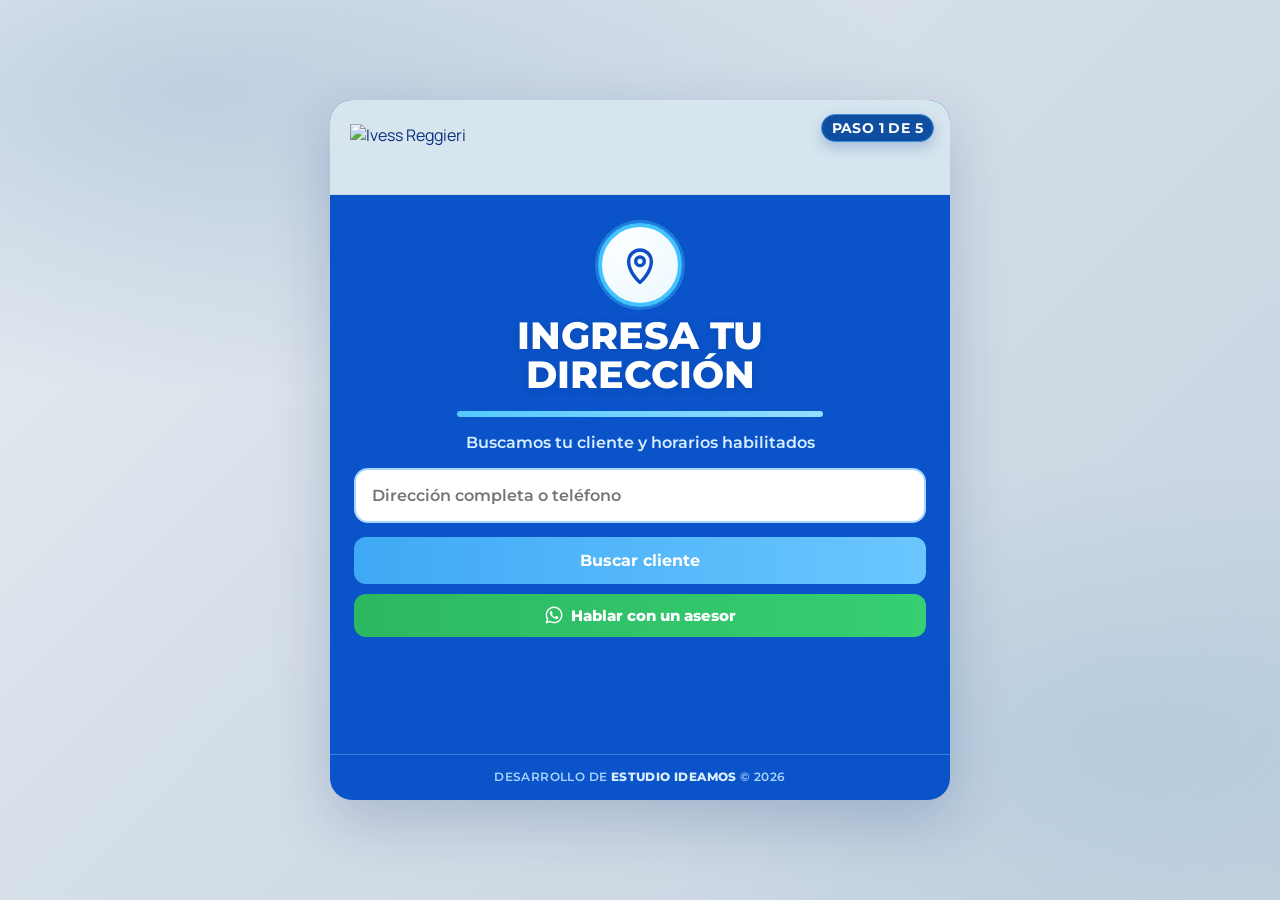
==== index.html @ b0eee378 "Quitar opcion de asesor dentro de lista de horarios" ====
﻿<!doctype html>
<html lang="es">
<head>
  <meta charset="UTF-8" />
  <meta name="viewport" content="width=device-width, initial-scale=1.0" />
  <title>Ivess Reggieri - Pedidos</title>
  <link rel="icon" type="image/x-icon" href="./assets/favicon-somoselagua.ico" />
  <link rel="preconnect" href="https://fonts.googleapis.com">
  <link rel="preconnect" href="https://fonts.gstatic.com" crossorigin>
  <link href="https://fonts.googleapis.com/css2?family=Montserrat:wght@500;600;700;800&family=Manrope:wght@500;600;700&display=swap" rel="stylesheet">
  <link rel="stylesheet" href="./styles.css" />
</head>
<body>
  <div class="layout">
    <main class="app">
      <header class="header">
        <img class="logo" src="https://ivessreggieri.com.ar/wp-content/uploads/2021/08/LOGO-FINAL.png" alt="Ivess Reggieri" />
        <div id="step-indicator" class="step-indicator">PASO 1 de 5</div>
      </header>

      <section class="content" id="screen-lookup">
        <div class="title-icon-wrap">
          <div class="title-icon">
            <svg class="title-icon-svg" viewBox="0 0 24 24" aria-hidden="true">
              <path d="M12 21.5S5.8 16.4 5.8 10a6.2 6.2 0 1 1 12.4 0c0 6.4-6.2 11.5-6.2 11.5z"></path>
              <circle cx="12" cy="10" r="2.35"></circle>
            </svg>
          </div>
        </div>
        <h1 class="title">INGRESA TU<br />DIRECCIÓN</h1>
        <div class="title-divider"></div>
        <p class="subtitle">Buscamos tu cliente y horarios habilitados</p>
        <div class="address-wrap">
          <input id="address-input" class="input" autocomplete="off" placeholder="Dirección completa o teléfono" />
          <span id="lookup-spinner" class="lookup-spinner hidden" aria-hidden="true"></span>
        </div>
        <div class="actions">
          <button id="btn-find" style="width:100%">Buscar cliente</button>
        </div>
        <a class="advisor-link" href="https://wa.me/5491133053315?text=Hola%20Ivess%20Reggieri%2C%20me%20gustar%C3%ADa%20hacer%20una%20consulta..." target="_blank" rel="noopener noreferrer"><img src="./assets/whatsapp.svg" alt="" class="advisor-link-icon" /> Hablar con un asesor</a>
      </section>

      <section class="content hidden" id="screen-schedule">
        <h1 class="title">SELECCIONA EL HORARIO</h1>
        <p class="subtitle" id="customer-label"></p>
        <div id="schedule-loading" class="schedule-loading hidden">
          <span class="schedule-loading-spinner" aria-hidden="true"></span>
          <span class="schedule-loading-text">Cargando productos...</span>
        </div>
        <div id="schedule-list"></div>
        <div class="actions">
          <button id="btn-back-lookup" class="secondary" style="width:100%">Volver</button>
        </div>
        <a class="advisor-link" href="https://wa.me/5491133053315?text=Hola%20Ivess%20Reggieri%2C%20me%20gustar%C3%ADa%20hacer%20una%20consulta..." target="_blank" rel="noopener noreferrer"><img src="./assets/whatsapp.svg" alt="" class="advisor-link-icon" /> Hablar con un asesor</a>
      </section>

      <section class="content hidden" id="screen-products">
        <h1 class="title">Tu pedido</h1>
        <div id="products-list"></div>
        <textarea id="comment-input" rows="3" placeholder="Comentarios para entrega"></textarea>
        <div class="footer-total">Total: <span id="total-label">$0</span></div>
        <div class="actions">
          <button id="btn-back-schedule" class="secondary" style="flex:1">Volver</button>
          <button id="btn-submit" style="flex:2">Enviar pedido</button>
        </div>
        <a class="advisor-link" href="https://wa.me/5491133053315?text=Hola%20Ivess%20Reggieri%2C%20me%20gustar%C3%ADa%20hacer%20una%20consulta..." target="_blank" rel="noopener noreferrer"><img src="./assets/whatsapp.svg" alt="" class="advisor-link-icon" /> Hablar con un asesor</a>
      </section>

      <section class="content hidden" id="screen-confirm">
        <h1 class="title">Pedido confirmado</h1>
        <div class="confirm" id="confirm-box"></div>
        <div class="actions">
          <button id="btn-new-order" style="width:100%">Hacer otro pedido</button>
        </div>
        <a class="advisor-link" href="https://wa.me/5491133053315?text=Hola%20Ivess%20Reggieri%2C%20me%20gustar%C3%ADa%20hacer%20una%20consulta..." target="_blank" rel="noopener noreferrer"><img src="./assets/whatsapp.svg" alt="" class="advisor-link-icon" /> Hablar con un asesor</a>
      </section>
      <footer class="dev-credit">DESARROLLO DE <strong>ESTUDIO IDEAMOS</strong> © 2026</footer>
    </main>
  </div>
  <script type="module" src="./src/main.js?v=20260520-27"></script>
</body>
</html>
---- styles.css ----
﻿:root {
  --blue-dark: #003ea8;
  --blue-mid: #0b57d0;
  --blue-soft: #46b5ff;
  --white: #ffffff;
  --bg: #eaf4ff;
  --text: #0a2f7f;
}

* { box-sizing: border-box; }
html { scroll-behavior: smooth; }
body {
  margin: 0;
  font-family: "Manrope", "Segoe UI", Tahoma, sans-serif;
  background:
    radial-gradient(1200px 500px at 15% 10%, rgba(96, 141, 181, 0.28) 0%, rgba(96, 141, 181, 0) 60%),
    radial-gradient(900px 480px at 88% 82%, rgba(120, 171, 204, 0.22) 0%, rgba(120, 171, 204, 0) 58%),
    linear-gradient(135deg, #e8edf3 0%, #d4dee8 45%, #c5d2df 100%);
  color: var(--text);
}

.layout {
  max-width: 1240px;
  margin: 0 auto;
}

.app {
  max-width: 480px;
  margin: 0 auto;
  min-height: 100vh;
  background: #0a53c8;
  display: flex;
  flex-direction: column;
  position: relative;
  overflow: hidden;
}

.app::before {
  content: "";
  position: absolute;
  inset: -40% -20% auto -20%;
  height: 300px;
  background: radial-gradient(ellipse at center, rgba(122, 214, 255, 0.18), rgba(122, 214, 255, 0));
  pointer-events: none;
  animation: driftGlow 12s ease-in-out infinite;
}

.header {
  display: flex;
  justify-content: space-between;
  align-items: center;
  padding: 24px 20px 18px;
  background: #d7e5ef;
  border-bottom: 1px solid #c7d9e8;
  position: relative;
}

.logo {
  height: 52px;
  width: auto;
  object-fit: contain;
  filter: none;
}

.step-indicator {
  color: #ffffff;
  font-family: "Montserrat", "Manrope", sans-serif;
  font-weight: 700;
  font-size: 14px;
  text-transform: uppercase;
  letter-spacing: 0.4px;
  position: absolute;
  right: 16px;
  top: 14px;
  background: #0f4ea0;
  border: 1px solid #3e8dd8;
  border-radius: 999px;
  padding: 6px 10px;
  line-height: 1;
  box-shadow: 0 6px 14px rgba(15, 78, 160, 0.25);
  z-index: 2;
}

.content {
  padding: 18px;
  position: relative;
  z-index: 1;
}

.title-icon-wrap {
  display: flex;
  justify-content: center;
  margin: 4px 0 10px;
}

.title-icon {
  width: 84px;
  height: 84px;
  border-radius: 50%;
  display: flex;
  align-items: center;
  justify-content: center;
  background: radial-gradient(circle at 35% 30%, #ffffff 0%, #e8f8ff 100%);
  border: 4px solid #42c3ff;
  box-shadow: 0 0 0 3px rgba(66, 195, 255, 0.35);
  animation: pulseRing 2.6s ease-in-out infinite;
}

.title-icon-svg {
  width: 44px;
  height: 44px;
  fill: none;
  stroke: #0f4fc2;
  stroke-width: 1.9;
  stroke-linecap: round;
  stroke-linejoin: round;
}

.title {
  color: #ffffff;
  text-shadow: 0 2px 8px rgba(0, 44, 120, 0.18);
  font-size: 34px;
  text-align: center;
  margin: 10px 0 16px;
  font-weight: 800;
  line-height: 1.02;
  font-family: "Montserrat", "Manrope", sans-serif;
  text-transform: uppercase;
}

.title-divider {
  width: 64%;
  height: 6px;
  margin: 8px auto 14px;
  border-radius: 999px;
  background: linear-gradient(90deg, #55c9ff 0%, #94deff 100%);
  opacity: 0.95;
  animation: dividerSweep 3.2s ease-in-out infinite;
}

.subtitle {
  color: #d8efff;
  text-align: center;
  margin-bottom: 16px;
  font-weight: 600;
  font-family: "Montserrat", "Manrope", sans-serif;
}

.input, textarea {
  width: 100%;
  border-radius: 14px;
  border: 2px solid #a7d7ff;
  padding: 16px;
  font-size: 16px;
  font-family: "Montserrat", "Manrope", sans-serif;
  font-weight: 600;
  color: #17439a;
  transition: border-color 0.22s ease, box-shadow 0.22s ease, transform 0.18s ease;
}

.input:focus, textarea:focus {
  outline: none;
  border-color: #6fd2ff;
  box-shadow: 0 0 0 4px rgba(111, 210, 255, 0.2);
  transform: translateY(-1px);
}

.address-wrap {
  position: relative;
}

.lookup-spinner {
  position: absolute;
  right: 14px;
  top: 17px;
  width: 18px;
  height: 18px;
  border-radius: 50%;
  border: 2px solid rgba(15, 78, 160, 0.22);
  border-top-color: #0f4ea0;
  animation: spin 0.7s linear infinite;
  z-index: 3;
}

.actions { display: flex; gap: 10px; margin-top: 14px; }

.advisor-link {
  display: block;
  width: 100%;
  margin-top: 10px;
  text-align: center;
  text-decoration: none;
  border-radius: 12px;
  background: linear-gradient(90deg, #2cb861, #36cf72);
  color: #ffffff;
  font-weight: 800;
  font-size: 15px;
  padding: 12px;
  font-family: "Montserrat", "Manrope", sans-serif;
  transition: transform 0.2s ease, box-shadow 0.2s ease, filter 0.2s ease;
  display: inline-flex;
  align-items: center;
  justify-content: center;
  gap: 8px;
}

.advisor-link:hover {
  transform: translateY(-1px);
  box-shadow: 0 8px 18px rgba(34, 150, 84, 0.34);
  filter: saturate(1.06);
}

.advisor-link-icon {
  width: 18px;
  height: 18px;
  object-fit: contain;
  filter: brightness(0) invert(1);
}

button {
  border: none;
  border-radius: 12px;
  background: linear-gradient(90deg, #3fa9f5, #6bc6ff);
  color: white;
  font-weight: 700;
  font-size: 16px;
  padding: 14px;
  cursor: pointer;
  font-family: "Montserrat", "Manrope", sans-serif;
  transition: transform 0.2s ease, box-shadow 0.2s ease, filter 0.2s ease;
}

button:hover {
  transform: translateY(-1px);
  box-shadow: 0 8px 18px rgba(64, 170, 240, 0.3);
  filter: saturate(1.06);
}

button:active {
  transform: translateY(0);
}

button.secondary {
  background: transparent;
  border: 2px solid #9ad1ff;
}

.card {
  width: 100%;
  background: white;
  color: #0b3ea8;
  border-radius: 18px;
  border: 2px solid #cfe8ff;
  padding: 16px;
  margin-bottom: 12px;
  animation: cardIn 0.42s cubic-bezier(0.2, 0.75, 0.2, 1) both;
}

.card-schedule {
  text-align: left;
  display: flex;
  align-items: center;
  justify-content: space-between;
  min-height: 88px;
  padding: 14px 18px;
  transition: transform 0.18s ease, box-shadow 0.22s ease, border-color 0.2s ease;
}

.card-schedule:hover {
  transform: translateY(-2px);
  box-shadow: 0 10px 22px rgba(0, 36, 110, 0.18);
  border-color: #9ed8ff;
}

.card-schedule:hover .schedule-arrow {
  transform: translateX(3px);
}

.schedule-left {
  display: inline-flex;
  align-items: center;
  gap: 14px;
}

.schedule-icon-wrap {
  width: 48px;
  height: 48px;
  min-width: 48px;
  min-height: 48px;
  aspect-ratio: 1 / 1;
  flex: 0 0 48px;
  border-radius: 50%;
  display: inline-flex;
  align-items: center;
  justify-content: center;
  overflow: hidden;
}

.schedule-icon {
  width: 23px;
  height: 23px;
  min-width: 23px;
  min-height: 23px;
  object-fit: contain;
  display: block;
  filter: brightness(0) invert(1);
}

.schedule-text {
  font-family: "Montserrat", "Manrope", sans-serif;
  font-size: 23px;
  font-weight: 700;
  color: #0f3f99;
}

.schedule-arrow {
  font-size: 36px;
  line-height: 1;
  color: #0f56c7;
  margin-left: 10px;
  transition: transform 0.18s ease;
}

.card-schedule.accent-blue .schedule-icon-wrap { background: #0f6be5; }
.card-schedule.accent-green .schedule-icon-wrap { background: #09a84a; }
.card-schedule.accent-violet .schedule-icon-wrap { background: #6b40d8; }
.card-schedule.accent-orange .schedule-icon-wrap { background: #f39a0d; }
.card-schedule.accent-cyan .schedule-icon-wrap { background: #14a8c6; }

.schedule-loading {
  display: flex;
  align-items: center;
  justify-content: center;
  gap: 8px;
  color: #d8efff;
  font-family: "Montserrat", "Manrope", sans-serif;
  font-weight: 700;
  font-size: 14px;
  margin: 4px 0 12px;
}

.schedule-loading-spinner {
  width: 14px;
  height: 14px;
  border-radius: 50%;
  border: 2px solid rgba(216, 239, 255, 0.3);
  border-top-color: #ffffff;
  animation: spin 0.7s linear infinite;
}

@media (max-width: 680px) {
  .schedule-text { font-size: 20px; }
  .schedule-arrow { font-size: 31px; }
}

#products-list {
  display: grid;
  grid-template-columns: 1fr;
  gap: 12px;
}

.product h3 {
  margin: 0 0 6px;
  font-size: 18px;
  min-height: 48px;
  text-align: center;
}

.product-media {
  width: 100%;
  height: 120px;
  display: flex;
  align-items: center;
  justify-content: center;
  margin-bottom: 8px;
}

.product-image {
  max-width: 100%;
  max-height: 118px;
  object-fit: contain;
}

.product-price {
  font-size: 18px;
  font-weight: 900;
  color: #083b98;
  text-shadow: 0 1px 0 rgba(255, 255, 255, 0.35);
  margin: 0 0 10px;
  text-align: center;
}

.qty {
  display: flex;
  gap: 10px;
  align-items: center;
  justify-content: center;
  width: 100%;
}
.qty button {
  width: 42px;
  height: 42px;
  padding: 0;
  font-size: 28px;
  line-height: 1;
}
.qty span {
  font-size: 34px;
  min-width: 30px;
  text-align: center;
  font-weight: 800;
  color: #0b3ea8;
  line-height: 1;
}

.footer-total {
  margin: 10px 0;
  color: white;
  font-size: 28px;
  font-weight: 800;
}

.hidden { display: none; }

.screen-enter .title-icon-wrap,
.screen-enter .title,
.screen-enter .title-divider,
.screen-enter .subtitle,
.screen-enter .address-wrap,
.screen-enter .actions,
.screen-enter #schedule-list,
.screen-enter #products-list,
.screen-enter .confirm {
  animation: fadeUp 0.46s cubic-bezier(0.2, 0.75, 0.2, 1) both;
}

.screen-enter .title { animation-delay: 0.04s; }
.screen-enter .subtitle { animation-delay: 0.08s; }
.screen-enter .address-wrap, .screen-enter #schedule-list, .screen-enter #products-list, .screen-enter .confirm { animation-delay: 0.12s; }
.screen-enter .actions { animation-delay: 0.16s; }

.confirm {
  background: rgba(7, 63, 161, 0.28);
  border: 1px solid #8fd7ff;
  border-radius: 14px;
  color: #e2f4ff;
  padding: 14px;
}

.confirm p { margin: 0; }

.confirm-top {
  display: flex;
  flex-direction: column;
  align-items: center;
  margin-bottom: 14px;
}

.confirm-top-icon-wrap {
  width: 68px;
  height: 68px;
  border-radius: 999px;
  background: #ffffff;
  border: 3px solid #66cbff;
  box-shadow: 0 0 0 3px rgba(102, 203, 255, 0.3);
  display: inline-flex;
  align-items: center;
  justify-content: center;
  margin-bottom: 10px;
}

.confirm-top-icon {
  width: 30px;
  height: 30px;
  object-fit: contain;
  filter: brightness(0) saturate(100%) invert(23%) sepia(86%) saturate(1841%) hue-rotate(205deg) brightness(95%) contrast(97%);
}

.confirm-status {
  font-weight: 800;
  text-transform: uppercase;
  text-align: center;
  font-size: 30px;
  line-height: 1.05;
  color: #f1fbff;
  text-shadow: 0 2px 8px rgba(3, 38, 110, 0.25);
  margin-bottom: 2px;
}

.confirm-row {
  display: grid;
  grid-template-columns: 38px 1fr;
  align-items: start;
  column-gap: 10px;
  margin-bottom: 10px;
}

.confirm-row p {
  margin: 0;
}

.confirm-icon-circle {
  width: 38px;
  height: 38px;
  border-radius: 999px;
  background: #89d7ff;
  display: inline-flex;
  align-items: center;
  justify-content: center;
  flex: 0 0 38px;
}

.confirm-row-icon {
  width: 19px;
  height: 19px;
  object-fit: contain;
  filter: brightness(0) saturate(100%) invert(20%) sepia(57%) saturate(2621%) hue-rotate(202deg) brightness(98%) contrast(96%);
}

.confirm-label {
  color: #e6f7ff;
  font-weight: 700;
}

.confirm-value {
  color: #68c8ff;
  font-weight: 800;
}

.confirm-note {
  margin-top: 14px;
  text-align: left;
  color: #bfe4ff;
  font-weight: 600;
  border-top: 1px solid rgba(130, 203, 255, 0.55);
  padding-top: 12px;
}

.confirm-payline {
  height: 1px;
  background: rgba(124, 205, 255, 0.8);
  margin: 10px 0 10px;
}

.confirm-pay-row {
  display: grid;
  grid-template-columns: 1fr auto;
  gap: 10px;
  align-items: center;
}

.confirm-pay-text {
  margin: 0;
  font-size: 14px;
  line-height: 1.35;
}

.confirm-pay-icon {
  width: 17px;
  height: 17px;
  object-fit: contain;
  vertical-align: -3px;
  margin-right: 5px;
  filter: brightness(0) saturate(100%) invert(78%) sepia(23%) saturate(569%) hue-rotate(170deg) brightness(103%) contrast(97%);
}

.confirm-copy-btn {
  padding: 8px 12px;
  border-radius: 10px;
  border: 1px solid rgba(172, 223, 255, 0.8);
  background: rgba(10, 82, 191, 0.5);
  color: #e8f6ff;
  font-size: 13px;
  font-weight: 800;
  text-transform: uppercase;
  white-space: nowrap;
}

.dev-credit {
  margin-top: auto;
  text-align: center;
  color: #a9d4ff;
  font-size: 12px;
  padding: 14px 12px 16px;
  font-family: "Montserrat", "Manrope", sans-serif;
  font-weight: 600;
  letter-spacing: 0.4px;
  border-top: 1px solid rgba(182, 224, 255, 0.28);
  text-transform: uppercase;
}

.dev-credit strong {
  font-weight: 800;
  color: #d9efff;
}

@keyframes spin {
  to { transform: rotate(360deg); }
}

@keyframes fadeUp {
  from {
    opacity: 0;
    transform: translateY(10px);
  }
  to {
    opacity: 1;
    transform: translateY(0);
  }
}

@keyframes cardIn {
  from {
    opacity: 0;
    transform: translateY(12px) scale(0.985);
  }
  to {
    opacity: 1;
    transform: translateY(0) scale(1);
  }
}

@keyframes pulseRing {
  0%, 100% { box-shadow: 0 0 0 3px rgba(66, 195, 255, 0.35); }
  50% { box-shadow: 0 0 0 6px rgba(66, 195, 255, 0.2); }
}

@keyframes dividerSweep {
  0%, 100% { opacity: 0.85; transform: scaleX(0.98); }
  50% { opacity: 1; transform: scaleX(1.02); }
}

@keyframes driftGlow {
  0%, 100% { transform: translateX(-3%) translateY(0); }
  50% { transform: translateX(3%) translateY(8px); }
}

@media (prefers-reduced-motion: reduce) {
  *,
  *::before,
  *::after {
    animation: none !important;
    transition: none !important;
  }
}

@media (min-width: 1024px) {
  body {
    min-height: 100vh;
    display: flex;
    align-items: center;
    justify-content: center;
    padding: 20px;
  }

  .layout {
    width: 100%;
    max-width: 620px;
  }

  .app {
    max-width: 620px;
    border-radius: 22px;
    overflow: hidden;
    min-height: 700px;
    box-shadow: 0 20px 60px rgba(0, 37, 104, 0.2);
    background: #0a53c8;
  }

  .content {
    padding: 24px;
  }

  .title {
    font-size: 38px;
    margin-top: 6px;
  }

  #products-list {
    grid-template-columns: 1fr 1fr;
  }
}

@media (max-width: 520px) {
  .title { font-size: 30px; line-height: 1.05; }
  .logo { height: 48px; }
  .input, textarea { font-size: 15px; padding: 14px; }
  button { font-size: 15px; padding: 12px; }
  .subtitle { font-size: 15px; }
  .title-icon { width: 78px; height: 78px; }
  .title-icon-svg { width: 40px; height: 40px; }
  .step-indicator { font-size: 12px; right: 12px; top: 10px; padding: 6px 9px; }
  #products-list { grid-template-columns: 1fr 1fr; }
  .product h3 { font-size: 16px; min-height: 44px; }
  .product-media { height: 96px; }
  .product-image { max-height: 94px; }
  .qty button { width: 36px; height: 36px; font-size: 24px; }
  .qty span { font-size: 20px; }
  .confirm-pay-row { grid-template-columns: 1fr; }
  .confirm-copy-btn { width: 100%; }
  .confirm-status { font-size: 24px; }
  .confirm-top-icon-wrap { width: 62px; height: 62px; }
  .confirm-top-icon { width: 28px; height: 28px; }
}
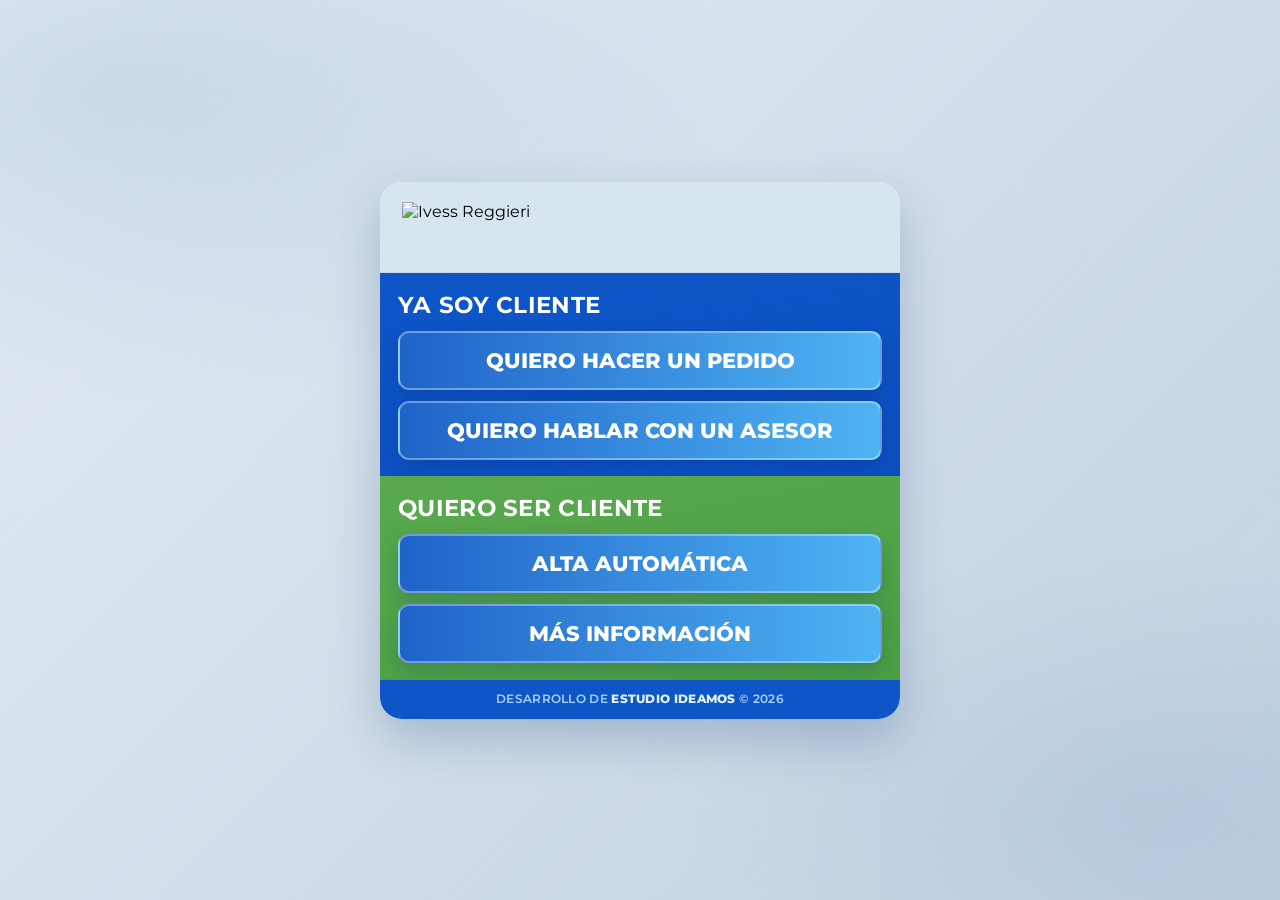
==== commit 720646a1: "Agregar landing inicial y separar flujos de pedidos/altas" ====
--- a/index.html
+++ b/index.html
@@ -1,82 +1,34 @@
-﻿<!doctype html>
+<!doctype html>
 <html lang="es">
 <head>
   <meta charset="UTF-8" />
   <meta name="viewport" content="width=device-width, initial-scale=1.0" />
-  <title>Ivess Reggieri - Pedidos</title>
+  <title>Ivess Reggieri</title>
   <link rel="icon" type="image/x-icon" href="./assets/favicon-somoselagua.ico" />
   <link rel="preconnect" href="https://fonts.googleapis.com">
   <link rel="preconnect" href="https://fonts.gstatic.com" crossorigin>
-  <link href="https://fonts.googleapis.com/css2?family=Montserrat:wght@500;600;700;800&family=Manrope:wght@500;600;700&display=swap" rel="stylesheet">
-  <link rel="stylesheet" href="./styles.css" />
+  <link href="https://fonts.googleapis.com/css2?family=Montserrat:wght@600;700;800&family=Manrope:wght@500;700&display=swap" rel="stylesheet">
+  <link rel="stylesheet" href="./landing.css" />
 </head>
 <body>
-  <div class="layout">
-    <main class="app">
-      <header class="header">
-        <img class="logo" src="https://ivessreggieri.com.ar/wp-content/uploads/2021/08/LOGO-FINAL.png" alt="Ivess Reggieri" />
-        <div id="step-indicator" class="step-indicator">PASO 1 de 5</div>
-      </header>
+  <main class="landing-app">
+    <header class="landing-header">
+      <img class="landing-logo" src="https://ivessreggieri.com.ar/wp-content/uploads/2021/08/LOGO-FINAL.png" alt="Ivess Reggieri" />
+    </header>
 
-      <section class="content" id="screen-lookup">
-        <div class="title-icon-wrap">
-          <div class="title-icon">
-            <svg class="title-icon-svg" viewBox="0 0 24 24" aria-hidden="true">
-              <path d="M12 21.5S5.8 16.4 5.8 10a6.2 6.2 0 1 1 12.4 0c0 6.4-6.2 11.5-6.2 11.5z"></path>
-              <circle cx="12" cy="10" r="2.35"></circle>
-            </svg>
-          </div>
-        </div>
-        <h1 class="title">INGRESA TU<br />DIRECCIÓN</h1>
-        <div class="title-divider"></div>
-        <p class="subtitle">Buscamos tu cliente y horarios habilitados</p>
-        <div class="address-wrap">
-          <input id="address-input" class="input" autocomplete="off" placeholder="Dirección completa o teléfono" />
-          <span id="lookup-spinner" class="lookup-spinner hidden" aria-hidden="true"></span>
-        </div>
-        <div class="actions">
-          <button id="btn-find" style="width:100%">Buscar cliente</button>
-        </div>
-        <a class="advisor-link" href="https://wa.me/5491133053315?text=Hola%20Ivess%20Reggieri%2C%20me%20gustar%C3%ADa%20hacer%20una%20consulta..." target="_blank" rel="noopener noreferrer"><img src="./assets/whatsapp.svg" alt="" class="advisor-link-icon" /> Hablar con un asesor</a>
-      </section>
+    <section class="landing-section section-blue">
+      <h2>YA SOY CLIENTE</h2>
+      <a class="landing-btn" href="./pedidos.html">QUIERO HACER UN PEDIDO</a>
+      <a class="landing-btn" href="https://wa.me/5491133053315?text=Hola%20Ivess%20Reggieri%2C%20me%20gustar%C3%ADa%20hacer%20una%20consulta..." target="_blank" rel="noopener noreferrer">QUIERO HABLAR CON UN ASESOR</a>
+    </section>
 
-      <section class="content hidden" id="screen-schedule">
-        <h1 class="title">SELECCIONA EL HORARIO</h1>
-        <p class="subtitle" id="customer-label"></p>
-        <div id="schedule-loading" class="schedule-loading hidden">
-          <span class="schedule-loading-spinner" aria-hidden="true"></span>
-          <span class="schedule-loading-text">Cargando productos...</span>
-        </div>
-        <div id="schedule-list"></div>
-        <div class="actions">
-          <button id="btn-back-lookup" class="secondary" style="width:100%">Volver</button>
-        </div>
-        <a class="advisor-link" href="https://wa.me/5491133053315?text=Hola%20Ivess%20Reggieri%2C%20me%20gustar%C3%ADa%20hacer%20una%20consulta..." target="_blank" rel="noopener noreferrer"><img src="./assets/whatsapp.svg" alt="" class="advisor-link-icon" /> Hablar con un asesor</a>
-      </section>
+    <section class="landing-section section-green">
+      <h2>QUIERO SER CLIENTE</h2>
+      <a class="landing-btn" href="./altas.html">ALTA AUTOMÁTICA</a>
+      <a class="landing-btn" href="https://ivessreggieri.com.ar/" target="_blank" rel="noopener noreferrer">MÁS INFORMACIÓN</a>
+    </section>
 
-      <section class="content hidden" id="screen-products">
-        <h1 class="title">Tu pedido</h1>
-        <div id="products-list"></div>
-        <textarea id="comment-input" rows="3" placeholder="Comentarios para entrega"></textarea>
-        <div class="footer-total">Total: <span id="total-label">$0</span></div>
-        <div class="actions">
-          <button id="btn-back-schedule" class="secondary" style="flex:1">Volver</button>
-          <button id="btn-submit" style="flex:2">Enviar pedido</button>
-        </div>
-        <a class="advisor-link" href="https://wa.me/5491133053315?text=Hola%20Ivess%20Reggieri%2C%20me%20gustar%C3%ADa%20hacer%20una%20consulta..." target="_blank" rel="noopener noreferrer"><img src="./assets/whatsapp.svg" alt="" class="advisor-link-icon" /> Hablar con un asesor</a>
-      </section>
-
-      <section class="content hidden" id="screen-confirm">
-        <h1 class="title">Pedido confirmado</h1>
-        <div class="confirm" id="confirm-box"></div>
-        <div class="actions">
-          <button id="btn-new-order" style="width:100%">Hacer otro pedido</button>
-        </div>
-        <a class="advisor-link" href="https://wa.me/5491133053315?text=Hola%20Ivess%20Reggieri%2C%20me%20gustar%C3%ADa%20hacer%20una%20consulta..." target="_blank" rel="noopener noreferrer"><img src="./assets/whatsapp.svg" alt="" class="advisor-link-icon" /> Hablar con un asesor</a>
-      </section>
-      <footer class="dev-credit">DESARROLLO DE <strong>ESTUDIO IDEAMOS</strong> © 2026</footer>
-    </main>
-  </div>
-  <script type="module" src="./src/main.js?v=20260520-27"></script>
+    <footer class="landing-footer">DESARROLLO DE <strong>ESTUDIO IDEAMOS</strong> © 2026</footer>
+  </main>
 </body>
 </html>
--- a/landing.css
+++ b/landing.css
@@ -0,0 +1,133 @@
+:root {
+  --blue-bg: #0d52c3;
+  --blue-btn: #1f63c8;
+  --blue-btn-light: #4fb4f3;
+  --green-bg: #49a53d;
+  --text-white: #ffffff;
+}
+
+* { box-sizing: border-box; }
+
+body {
+  margin: 0;
+  min-height: 100vh;
+  font-family: "Montserrat", "Manrope", sans-serif;
+  background:
+    radial-gradient(1000px 520px at 10% 10%, rgba(138, 170, 201, 0.24) 0%, rgba(138, 170, 201, 0) 60%),
+    radial-gradient(820px 460px at 90% 90%, rgba(130, 166, 197, 0.22) 0%, rgba(130, 166, 197, 0) 58%),
+    linear-gradient(135deg, #e3ebf4 0%, #d2dee9 50%, #c2d2e2 100%);
+  display: flex;
+  align-items: center;
+  justify-content: center;
+  padding: 16px;
+}
+
+.landing-app {
+  width: 100%;
+  max-width: 520px;
+  border-radius: 22px;
+  overflow: hidden;
+  box-shadow: 0 20px 50px rgba(0, 45, 108, 0.22);
+  background: #ffffff;
+}
+
+.landing-header {
+  background: #d7e5ef;
+  padding: 20px 22px 14px;
+  border-bottom: 1px solid #c6d7e6;
+}
+
+.landing-logo {
+  height: 56px;
+  width: auto;
+  display: block;
+}
+
+.landing-section {
+  padding: 18px 18px 16px;
+}
+
+.landing-section h2 {
+  margin: 0 0 12px;
+  color: var(--text-white);
+  font-size: 23px;
+  letter-spacing: 0.3px;
+}
+
+.section-blue {
+  background: linear-gradient(170deg, #0e56c8 0%, #0b4fbf 100%);
+}
+
+.section-green {
+  background: linear-gradient(170deg, #5aa94f 0%, #4a9f42 100%);
+}
+
+.landing-btn {
+  width: 100%;
+  display: block;
+  text-align: center;
+  text-decoration: none;
+  color: var(--text-white);
+  font-size: 21px;
+  font-weight: 800;
+  padding: 15px 12px;
+  margin-bottom: 11px;
+  border-radius: 11px;
+  border: 2px solid rgba(255, 255, 255, 0.35);
+  background: linear-gradient(90deg, var(--blue-btn), var(--blue-btn-light));
+  box-shadow: 0 8px 20px rgba(2, 34, 108, 0.2);
+  transition: transform 0.2s ease, box-shadow 0.2s ease, filter 0.2s ease;
+}
+
+.landing-btn:hover {
+  transform: translateY(-1px);
+  box-shadow: 0 10px 24px rgba(3, 39, 118, 0.28);
+  filter: saturate(1.08);
+}
+
+.landing-btn:last-child {
+  margin-bottom: 0;
+}
+
+.landing-footer {
+  background: #0e56c8;
+  color: #a9d4ff;
+  border-top: 1px solid rgba(189, 226, 255, 0.3);
+  text-align: center;
+  font-size: 12px;
+  font-weight: 600;
+  letter-spacing: 0.3px;
+  padding: 11px 10px 13px;
+  text-transform: uppercase;
+}
+
+.landing-footer strong {
+  color: #e0f3ff;
+  font-weight: 800;
+}
+
+@media (max-width: 520px) {
+  body {
+    padding: 0;
+    align-items: stretch;
+  }
+
+  .landing-app {
+    border-radius: 0;
+    max-width: none;
+    min-height: 100vh;
+  }
+
+  .landing-logo {
+    height: 52px;
+  }
+
+  .landing-section h2 {
+    font-size: 20px;
+  }
+
+  .landing-btn {
+    font-size: 18px;
+    padding: 14px 10px;
+  }
+}
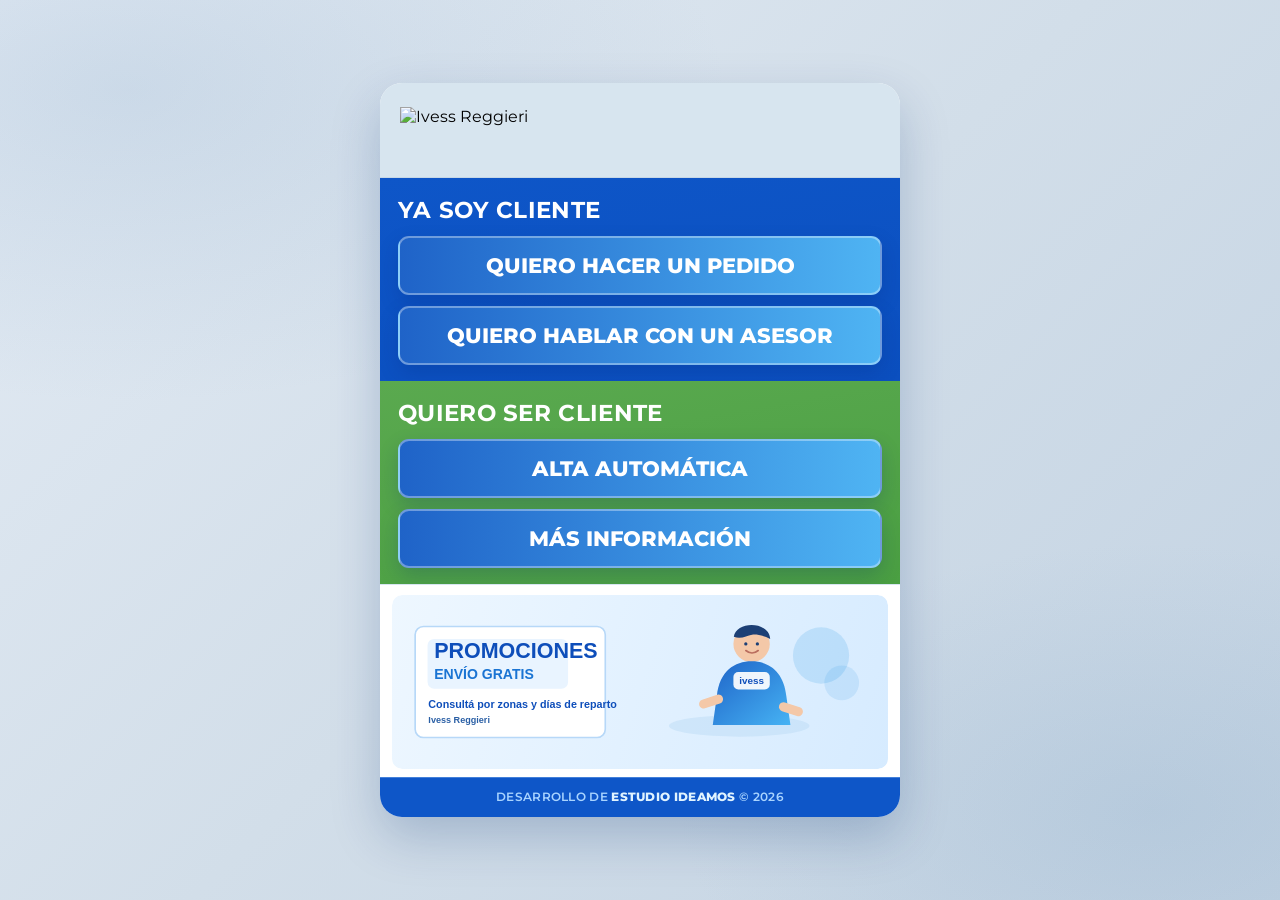
==== commit ce0122e5: "Unificar tamaño y espaciado de logos entre landing y apps" ====
--- a/index.html
+++ b/index.html
@@ -28,6 +28,10 @@
       <a class="landing-btn" href="https://ivessreggieri.com.ar/" target="_blank" rel="noopener noreferrer">MÁS INFORMACIÓN</a>
     </section>
 
+    <section class="landing-promo">
+      <img src="./assets/promo-envio-gratis.svg" alt="Promociones - envío gratis" />
+    </section>
+
     <footer class="landing-footer">DESARROLLO DE <strong>ESTUDIO IDEAMOS</strong> © 2026</footer>
   </main>
 </body>
--- a/landing.css
+++ b/landing.css
@@ -33,12 +33,12 @@
 
 .landing-header {
   background: #d7e5ef;
-  padding: 20px 22px 14px;
+  padding: 24px 20px 18px;
   border-bottom: 1px solid #c6d7e6;
 }
 
 .landing-logo {
-  height: 56px;
+  height: 52px;
   width: auto;
   display: block;
 }
@@ -106,6 +106,19 @@
   font-weight: 800;
 }
 
+.landing-promo {
+  background: #ffffff;
+  padding: 10px 12px 8px;
+  border-top: 1px solid #d7e5f1;
+}
+
+.landing-promo img {
+  width: 100%;
+  height: auto;
+  display: block;
+  border-radius: 10px;
+}
+
 @media (max-width: 520px) {
   body {
     padding: 0;
@@ -119,7 +132,7 @@
   }
 
   .landing-logo {
-    height: 52px;
+    height: 48px;
   }
 
   .landing-section h2 {
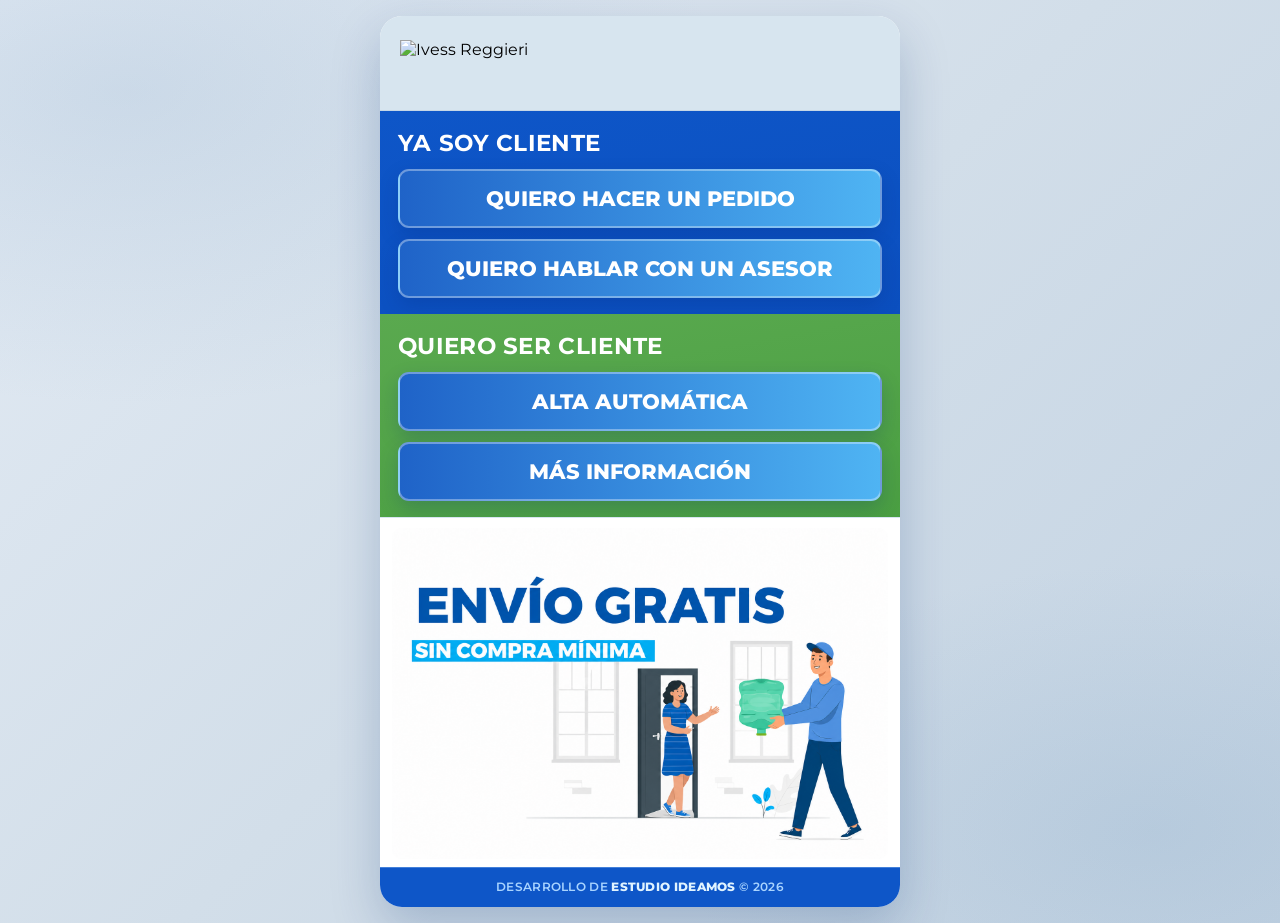
==== commit bce85d1f: "Usar imagen promocional provista por cliente en landing" ====
--- a/index.html
+++ b/index.html
@@ -29,7 +29,7 @@
     </section>
 
     <section class="landing-promo">
-      <img src="./assets/promo-envio-gratis.svg" alt="Promociones - envío gratis" />
+      <img src="./assets/promo-envio-gratis.png" alt="Promociones - envío gratis" />
     </section>
 
     <footer class="landing-footer">DESARROLLO DE <strong>ESTUDIO IDEAMOS</strong> © 2026</footer>
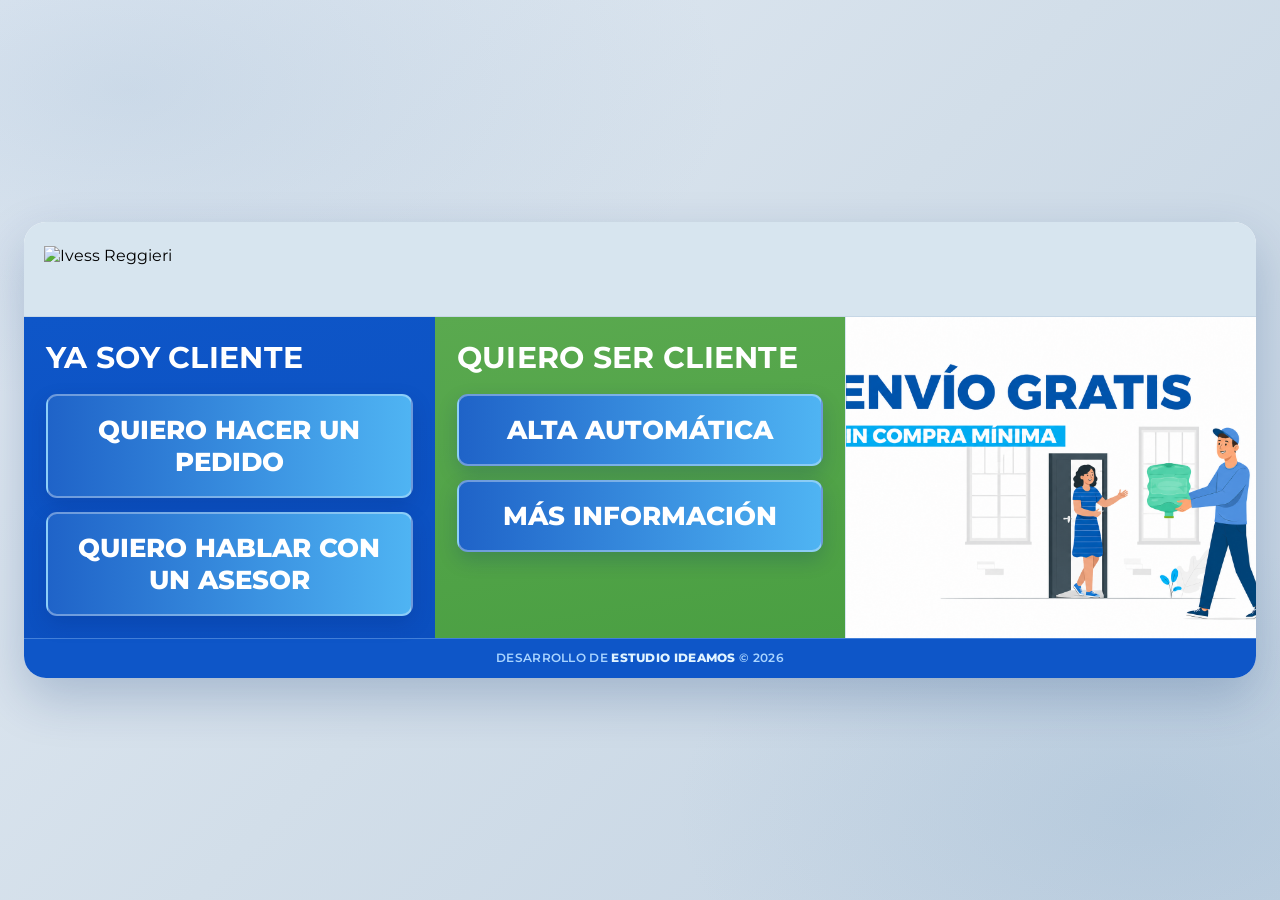
==== commit 228291f3: "Landing escritorio en 3 columnas con promo lateral" ====
--- a/index.html
+++ b/index.html
@@ -16,20 +16,22 @@
       <img class="landing-logo" src="https://ivessreggieri.com.ar/wp-content/uploads/2021/08/LOGO-FINAL.png" alt="Ivess Reggieri" />
     </header>
 
-    <section class="landing-section section-blue">
-      <h2>YA SOY CLIENTE</h2>
-      <a class="landing-btn" href="./pedidos.html">QUIERO HACER UN PEDIDO</a>
-      <a class="landing-btn" href="https://wa.me/5491133053315?text=Hola%20Ivess%20Reggieri%2C%20me%20gustar%C3%ADa%20hacer%20una%20consulta..." target="_blank" rel="noopener noreferrer">QUIERO HABLAR CON UN ASESOR</a>
-    </section>
+    <section class="landing-main">
+      <section class="landing-section section-blue">
+        <h2>YA SOY CLIENTE</h2>
+        <a class="landing-btn" href="./pedidos.html">QUIERO HACER UN PEDIDO</a>
+        <a class="landing-btn" href="https://wa.me/5491133053315?text=Hola%20Ivess%20Reggieri%2C%20me%20gustar%C3%ADa%20hacer%20una%20consulta..." target="_blank" rel="noopener noreferrer">QUIERO HABLAR CON UN ASESOR</a>
+      </section>
 
-    <section class="landing-section section-green">
-      <h2>QUIERO SER CLIENTE</h2>
-      <a class="landing-btn" href="./altas.html">ALTA AUTOMÁTICA</a>
-      <a class="landing-btn" href="https://ivessreggieri.com.ar/" target="_blank" rel="noopener noreferrer">MÁS INFORMACIÓN</a>
-    </section>
+      <section class="landing-section section-green">
+        <h2>QUIERO SER CLIENTE</h2>
+        <a class="landing-btn" href="./altas.html">ALTA AUTOMÁTICA</a>
+        <a class="landing-btn" href="https://ivessreggieri.com.ar/" target="_blank" rel="noopener noreferrer">MÁS INFORMACIÓN</a>
+      </section>
 
-    <section class="landing-promo">
-      <img src="./assets/promo-envio-gratis.png" alt="Promociones - envío gratis" />
+      <section class="landing-promo">
+        <img src="./assets/promo-envio-gratis.png" alt="Promociones - envío gratis" />
+      </section>
     </section>
 
     <footer class="landing-footer">DESARROLLO DE <strong>ESTUDIO IDEAMOS</strong> © 2026</footer>
--- a/landing.css
+++ b/landing.css
@@ -45,6 +45,10 @@
 
 .landing-section {
   padding: 18px 18px 16px;
+}
+
+.landing-main {
+  display: block;
 }
 
 .landing-section h2 {
@@ -119,6 +123,54 @@
   border-radius: 10px;
 }
 
+@media (min-width: 1080px) {
+  body {
+    padding: 24px;
+  }
+
+  .landing-app {
+    max-width: 1360px;
+    width: 100%;
+  }
+
+  .landing-main {
+    display: grid;
+    grid-template-columns: 1fr 1fr 1fr;
+    align-items: stretch;
+  }
+
+  .landing-section {
+    padding: 22px;
+  }
+
+  .landing-section h2 {
+    font-size: 30px;
+    margin-bottom: 18px;
+  }
+
+  .landing-btn {
+    font-size: 26px;
+    padding: 18px 14px;
+    margin-bottom: 14px;
+  }
+
+  .landing-promo {
+    padding: 0;
+    border-top: 0;
+    border-left: 1px solid #d7e5f1;
+    background: #ffffff;
+    display: flex;
+    align-items: stretch;
+  }
+
+  .landing-promo img {
+    border-radius: 0;
+    width: 100%;
+    height: 100%;
+    object-fit: cover;
+  }
+}
+
 @media (max-width: 520px) {
   body {
     padding: 0;
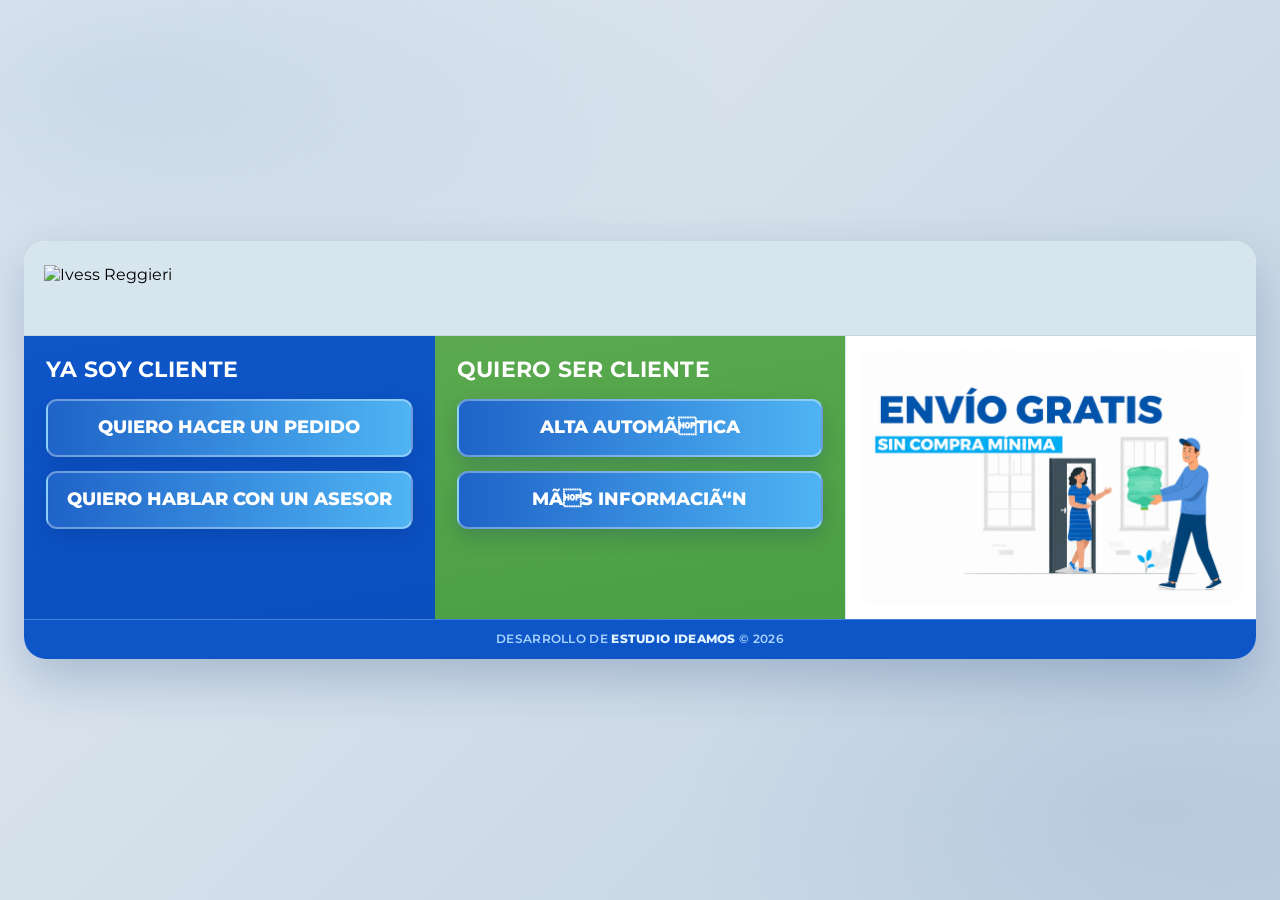
==== commit 6112cc66: "Unificar crédito de desarrollo con enlace a Ideamos" ====
--- a/index.html
+++ b/index.html
@@ -1,4 +1,4 @@
-<!doctype html>
+﻿<!doctype html>
 <html lang="es">
 <head>
   <meta charset="UTF-8" />
@@ -25,16 +25,17 @@
 
       <section class="landing-section section-green">
         <h2>QUIERO SER CLIENTE</h2>
-        <a class="landing-btn" href="./altas.html">ALTA AUTOMÁTICA</a>
-        <a class="landing-btn" href="https://ivessreggieri.com.ar/" target="_blank" rel="noopener noreferrer">MÁS INFORMACIÓN</a>
+        <a class="landing-btn" href="./altas.html">ALTA AUTOMÃTICA</a>
+        <a class="landing-btn" href="https://ivessreggieri.com.ar/" target="_blank" rel="noopener noreferrer">MÃS INFORMACIÃ“N</a>
       </section>
 
       <section class="landing-promo">
-        <img src="./assets/promo-envio-gratis.png" alt="Promociones - envío gratis" />
+        <img src="./assets/promo-envio-gratis.png" alt="Promociones - envÃ­o gratis" />
       </section>
     </section>
 
-    <footer class="landing-footer">DESARROLLO DE <strong>ESTUDIO IDEAMOS</strong> © 2026</footer>
+    <footer class="landing-footer">DESARROLLO DE <strong><a href="https://ideamos.com.ar" target="_blank" rel="noopener noreferrer">ESTUDIO IDEAMOS</a></strong> © 2026</footer>
   </main>
 </body>
 </html>
+
--- a/landing.css
+++ b/landing.css
@@ -110,6 +110,15 @@
   font-weight: 800;
 }
 
+.landing-footer strong a {
+  color: inherit;
+  text-decoration: none;
+}
+
+.landing-footer strong a:hover {
+  text-decoration: underline;
+}
+
 .landing-promo {
   background: #ffffff;
   padding: 10px 12px 8px;
@@ -144,18 +153,21 @@
   }
 
   .landing-section h2 {
-    font-size: 30px;
+    font-size: 22px;
     margin-bottom: 18px;
+    line-height: 1.05;
+    letter-spacing: 0.3px;
   }
 
   .landing-btn {
-    font-size: 26px;
-    padding: 18px 14px;
+    font-size: 18px;
+    line-height: 1.2;
+    padding: 16px 14px;
     margin-bottom: 14px;
   }
 
   .landing-promo {
-    padding: 0;
+    padding: 14px;
     border-top: 0;
     border-left: 1px solid #d7e5f1;
     background: #ffffff;
@@ -164,7 +176,7 @@
   }
 
   .landing-promo img {
-    border-radius: 0;
+    border-radius: 12px;
     width: 100%;
     height: 100%;
     object-fit: cover;
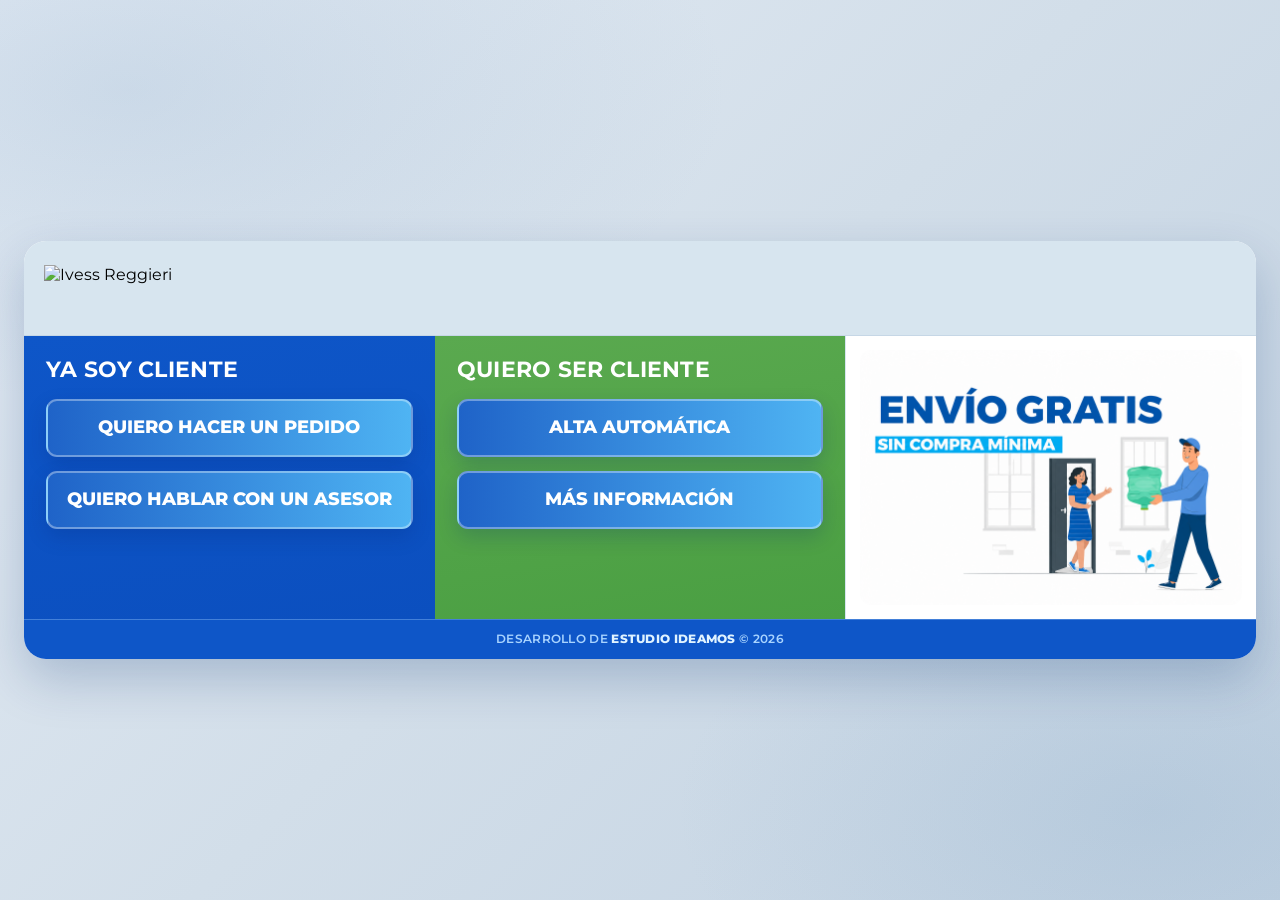
==== commit 84c3e0a8: "Corregir tildes y codificación UTF-8 en landing y altas" ====
--- a/index.html
+++ b/index.html
@@ -25,12 +25,12 @@
 
       <section class="landing-section section-green">
         <h2>QUIERO SER CLIENTE</h2>
-        <a class="landing-btn" href="./altas.html">ALTA AUTOMÃTICA</a>
-        <a class="landing-btn" href="https://ivessreggieri.com.ar/" target="_blank" rel="noopener noreferrer">MÃS INFORMACIÃ“N</a>
+        <a class="landing-btn" href="./altas.html">ALTA AUTOMÁTICA</a>
+        <a class="landing-btn" href="https://ivessreggieri.com.ar/" target="_blank" rel="noopener noreferrer">MÁS INFORMACIÓN</a>
       </section>
 
       <section class="landing-promo">
-        <img src="./assets/promo-envio-gratis.png" alt="Promociones - envÃ­o gratis" />
+        <img src="./assets/promo-envio-gratis.png" alt="Promociones - envío gratis" />
       </section>
     </section>
 
@@ -38,4 +38,3 @@
   </main>
 </body>
 </html>
-
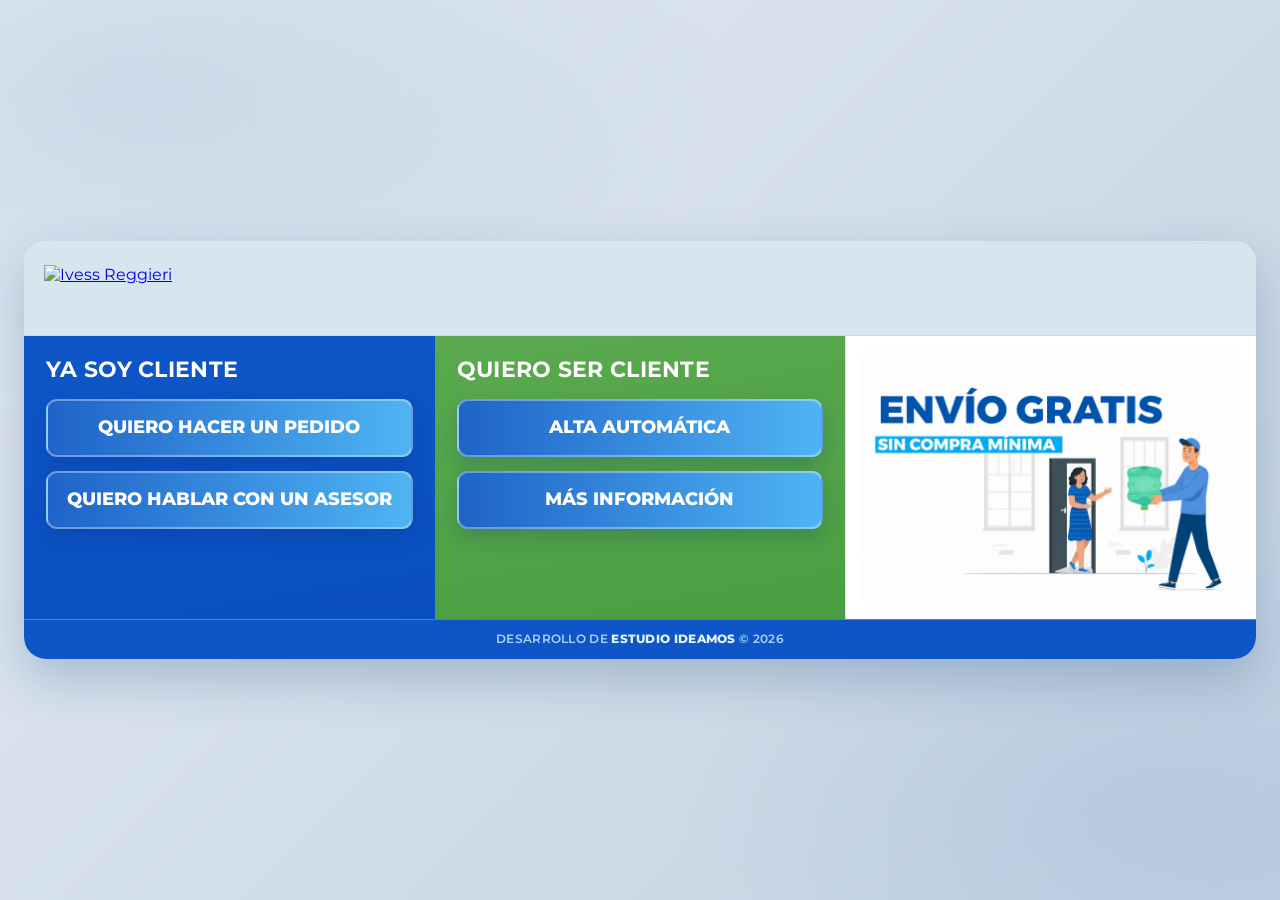
==== commit c0ca40e4: "Hacer clickeable el logo en landing, pedidos y altas" ====
--- a/index.html
+++ b/index.html
@@ -13,7 +13,9 @@
 <body>
   <main class="landing-app">
     <header class="landing-header">
-      <img class="landing-logo" src="https://ivessreggieri.com.ar/wp-content/uploads/2021/08/LOGO-FINAL.png" alt="Ivess Reggieri" />
+      <a href="./index.html" aria-label="Ir al inicio">
+        <img class="landing-logo" src="https://ivessreggieri.com.ar/wp-content/uploads/2021/08/LOGO-FINAL.png" alt="Ivess Reggieri" />
+      </a>
     </header>
 
     <section class="landing-main">
